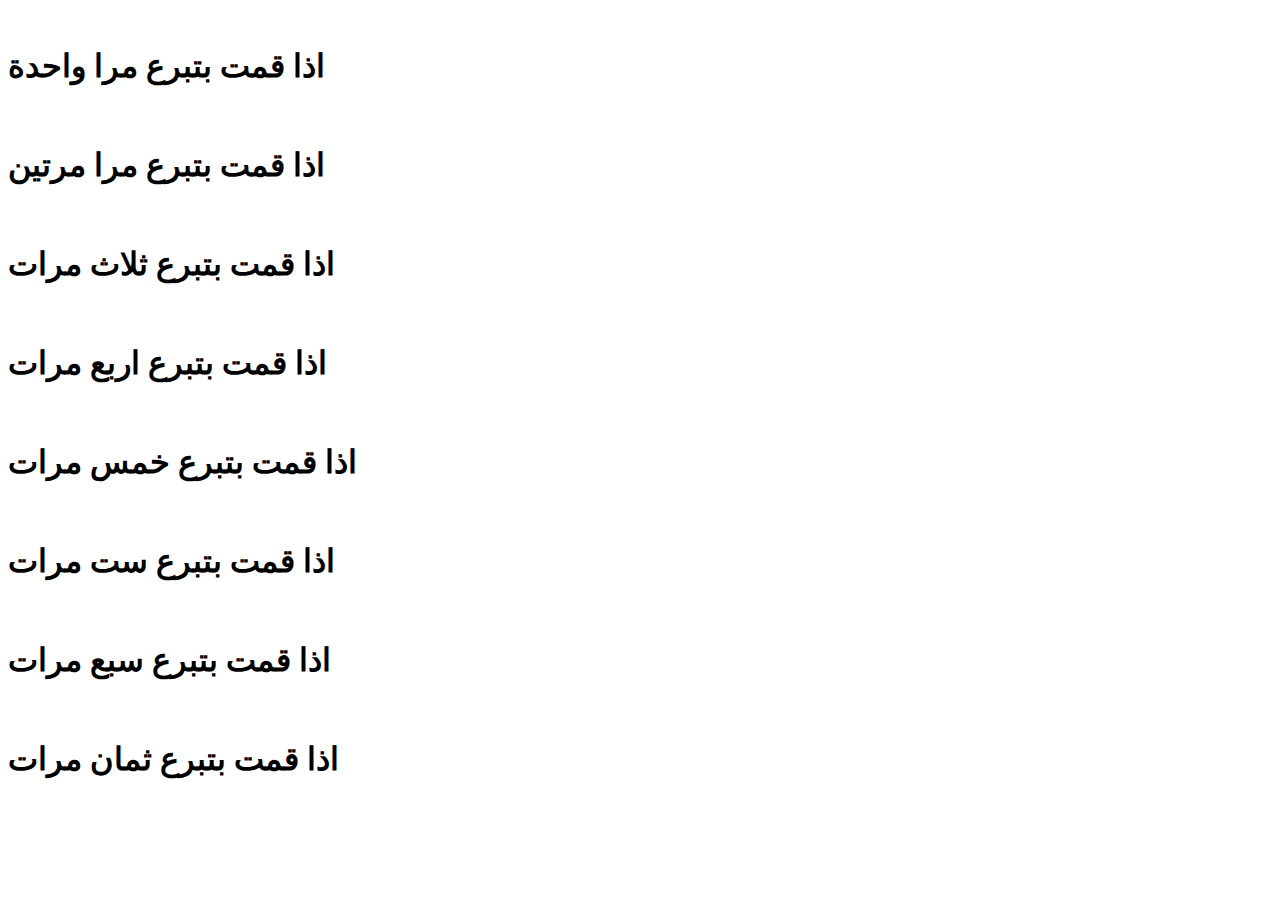
==== html/index.html @ 326f0e8f "finsh" ====
<!DOCTYPE html>
<html lang="en">
<head>
    <meta charset="UTF-8">
    <meta name="viewport" content="width=device-width, initial-scale=1.0">
    <title>Document</title>
    <link rel="stylesheet" href="style.css">
</head>
<body>
    <div class="card-container">
        <div class="card">
        <div class="front-content">
          <img src="https://i.pinimg.com/736x/da/b7/bf/dab7bf69f201fda91bfa6c8059a0cc6c.jpg" alt="">
        </div>
        <div class="content">
         <h1> اذا قمت بتبرع مرا واحدة</h1>
          </p>
        </div>
      </div>
      </div>
      <div class="card-container">
        <div class="card">
        <div class="front-content">
          <img src="https://i.pinimg.com/736x/da/b7/bf/dab7bf69f201fda91bfa6c8059a0cc6c.jpg" alt="">
        </div>
        <div class="content">
          
            <h1> اذا قمت بتبرع مرا مرتين</h1>
        </div>
      </div>
      </div>
      <div class="card-container">
        <div class="card">
        <div class="front-content">
          <img src="https://i.pinimg.com/736x/da/b7/bf/dab7bf69f201fda91bfa6c8059a0cc6c.jpg" alt="">
        </div>
        <div class="content">
          
            <h1> اذا قمت بتبرع ثلاث مرات</h1>
        </div>
      </div>
      </div>
      <div class="card-container">
        <div class="card">
        <div class="front-content">
          <img src="https://i.pinimg.com/736x/da/b7/bf/dab7bf69f201fda91bfa6c8059a0cc6c.jpg" alt="">
        </div>
        <div class="content">
            <h1> اذا قمت بتبرع اربع مرات</h1>
        </div>
      </div>
      </div>
      <div class="card-container">
        <div class="card">
        <div class="front-content">
          <img src="https://i.pinimg.com/736x/da/b7/bf/dab7bf69f201fda91bfa6c8059a0cc6c.jpg" alt="">
        </div>
        <div class="content">
            <h1> اذا قمت بتبرع خمس مرات</h1>
        </div>
      </div>
      </div>
      <div class="card-container">
        <div class="card">
        <div class="front-content">
          <img src="https://i.pinimg.com/736x/da/b7/bf/dab7bf69f201fda91bfa6c8059a0cc6c.jpg" alt="">
        </div>
        <div class="content">
          
            <h1> اذا قمت بتبرع ست مرات</h1>
        </div>
      </div>
      </div>
      <div class="card-container">
        <div class="card">
        <div class="front-content">
          <img src="https://i.pinimg.com/736x/da/b7/bf/dab7bf69f201fda91bfa6c8059a0cc6c.jpg" alt="">
        </div>
        <div class="content">
          
            <h1> اذا قمت بتبرع سبع مرات</h1>
        </div>
      </div>
      </div>
      <div class="card-container">
        <div class="card">
        <div class="front-content">
          <img src="https://i.pinimg.com/736x/da/b7/bf/dab7bf69f201fda91bfa6c8059a0cc6c.jpg" alt="">
        </div>
        <div class="content">
          
            <h1> اذا قمت بتبرع ثمان مرات</h1>
        </div>
      </div>
      </div>
</body>
</html>
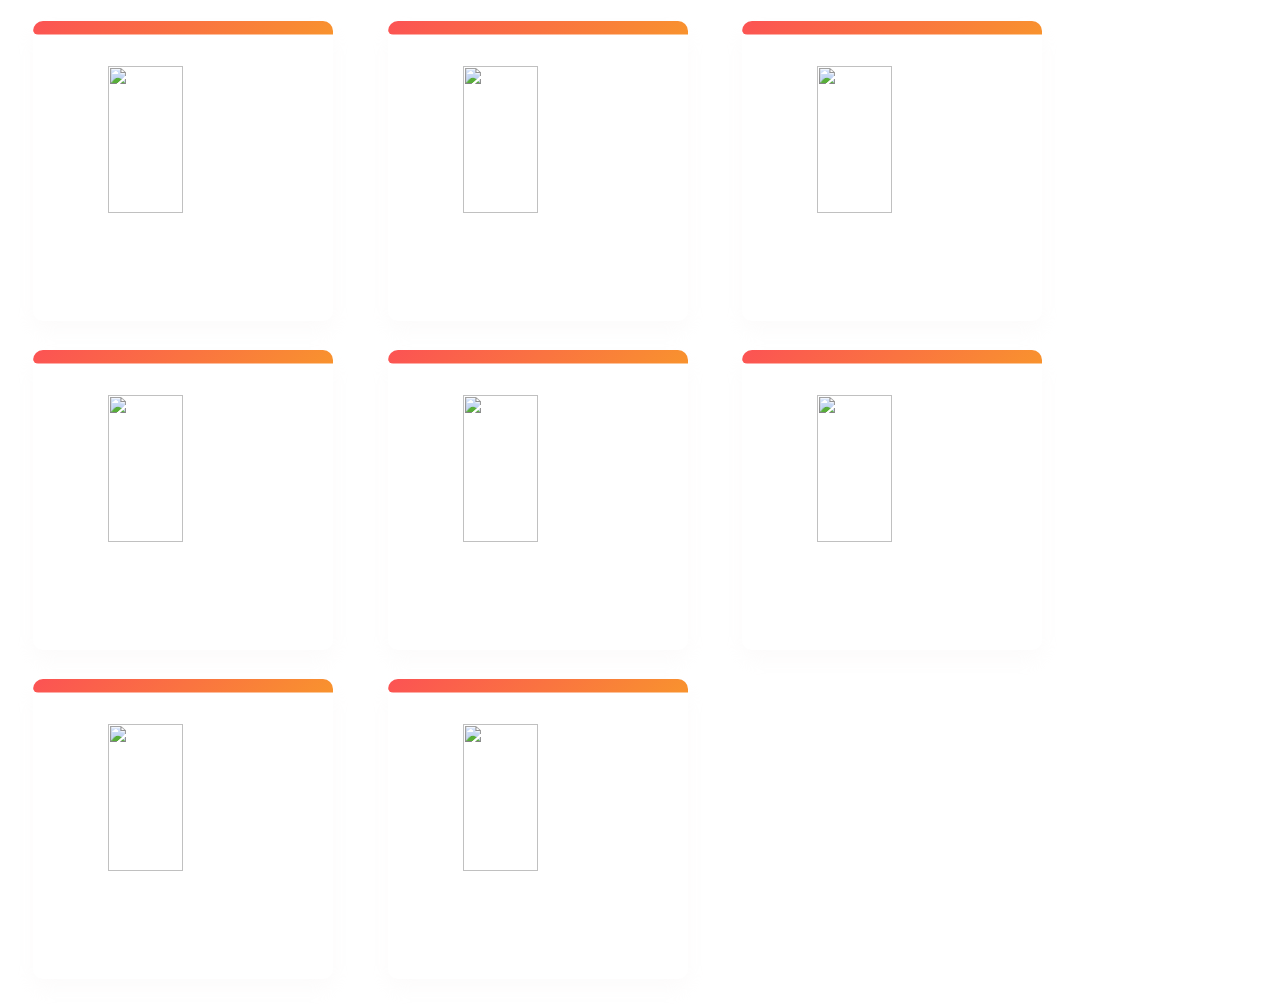
==== commit 84a7e361: "done" ====
--- a/html/index.html
+++ b/html/index.html
@@ -4,7 +4,7 @@
     <meta charset="UTF-8">
     <meta name="viewport" content="width=device-width, initial-scale=1.0">
     <title>Document</title>
-    <link rel="stylesheet" href="style.css">
+    <link rel="stylesheet" href="../css/style.css">
 </head>
 <body>
     <div class="card-container">
--- a/css/style.css
+++ b/css/style.css
@@ -0,0 +1,78 @@
+.card-container {
+    width: 300px;
+    height: 300px;
+    position: relative;
+    border-radius: 10px;
+    box-shadow: 0 10px 20px rgba(238, 233, 233, 0.2);
+    overflow: hidden;
+    display: inline-block;
+    margin:1% 2%;
+  }
+  
+  .card {
+    width: 100%;
+    height: 100%;
+    border-radius: inherit;
+  }
+  img{
+    height: 70%;
+    width: 50%;
+  }
+  .card .front-content {
+    width: 100%;
+    height: 100%;
+    display: flex;
+    align-items: center;
+    justify-content: center;
+    transition: all 0.6s cubic-bezier(0.23, 1, 0.320, 1)
+  }
+  
+  .card .front-content p {
+    font-size: 32px;
+    font-weight: 700;
+    opacity: 1;
+    background: linear-gradient(-45deg, #f89b29 0%, #ff0f7b 100% );
+    background-clip: text;
+    -webkit-background-clip: text;
+    -webkit-text-fill-color: transparent;
+    transition: all 0.6s cubic-bezier(0.23, 1, 0.320, 1)
+  }
+  
+  .card .content {
+    position: absolute;
+    top: 0;
+    left: 0;
+    width: 100%;
+    height: 100%;
+    display: flex;
+    flex-direction: column;
+    align-items: center;
+    justify-content: center;
+    text-align: center;
+    gap: 10px;
+    background: linear-gradient(-45deg, #f89b29 0%, #ff0f7b 100% );
+    color: #232020;
+    padding: 20px;
+    line-height: 1.5;
+    border-radius: 5px;
+    pointer-events: none;
+    transform: translateY(-96%);
+    transition: all 0.6s cubic-bezier(0.23, 1, 0.320, 1);
+  }
+  
+  .card .content .heading {
+    font-size: 32px;
+    font-weight: 700;
+  }
+  
+  .card:hover .content {
+    transform: translateY(0);
+  }
+  
+  .card:hover .front-content {
+    transform: translateY(30%);
+  }
+  
+  .card:hover .front-content p {
+    opacity: 0;
+  }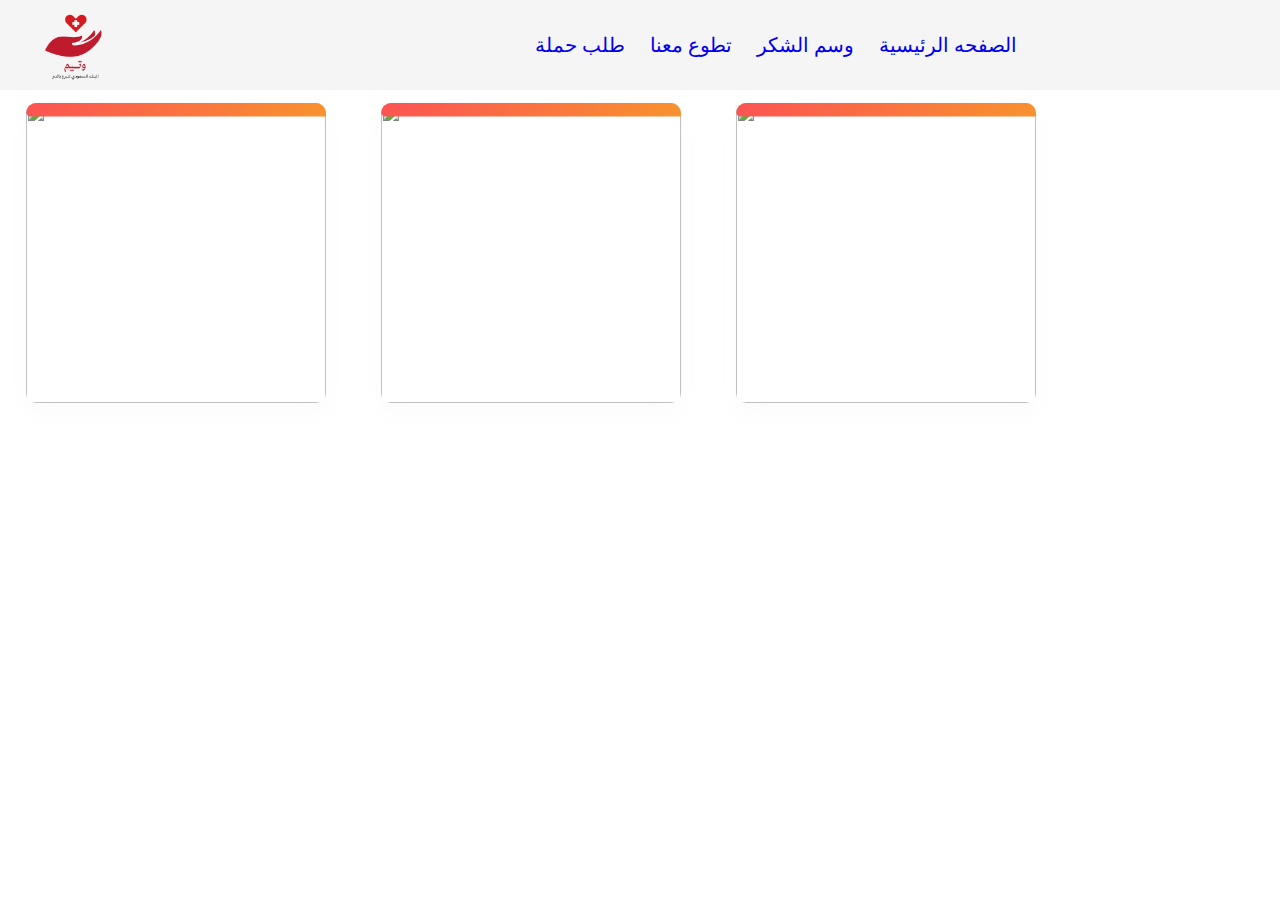
==== commit c49d75a6: "done" ====
--- a/html/index.html
+++ b/html/index.html
@@ -6,11 +6,26 @@
     <title>Document</title>
     <link rel="stylesheet" href="../css/style.css">
 </head>
+<header>
+  <img src="../Blood_Donation_Logo-removebg-preview.png" alt="">
+  <nav>
+     <div class="navbar">
+      
+            <a href="#">الصفحه الرئيسية</a>
+            <a href="#">وسم الشكر</a>
+            <a href="#">تطوع معنا</a>
+            <a href="#">طلب حملة</a>
+            
+     </div>
+
+  </nav>
+
+</header>
 <body>
     <div class="card-container">
         <div class="card">
         <div class="front-content">
-          <img src="https://i.pinimg.com/736x/da/b7/bf/dab7bf69f201fda91bfa6c8059a0cc6c.jpg" alt="">
+          <img class="text" src="https://cdn.discordapp.com/attachments/1113490793970282546/1135895423840682012/sabq2F2023-052Fc5d7be21-4ff7-472e-b2cd-0a3058714c762F2e2590bc_657c_48f7_9cb9_364cf5cac3ee.png" alt="">
         </div>
         <div class="content">
          <h1> اذا قمت بتبرع مرا واحدة</h1>
@@ -21,7 +36,7 @@
       <div class="card-container">
         <div class="card">
         <div class="front-content">
-          <img src="https://i.pinimg.com/736x/da/b7/bf/dab7bf69f201fda91bfa6c8059a0cc6c.jpg" alt="">
+          <img src="https://cdn.discordapp.com/attachments/1113490793970282546/1135895064971857930/1047853.jpg" alt="">
         </div>
         <div class="content">
           
@@ -32,7 +47,7 @@
       <div class="card-container">
         <div class="card">
         <div class="front-content">
-          <img src="https://i.pinimg.com/736x/da/b7/bf/dab7bf69f201fda91bfa6c8059a0cc6c.jpg" alt="">
+          <img src="https://cdn.discordapp.com/attachments/1113490793970282546/1135895064707612743/02edf4d51db14482.jpg" alt="">
         </div>
         <div class="content">
           
@@ -40,58 +55,8 @@
         </div>
       </div>
       </div>
-      <div class="card-container">
-        <div class="card">
-        <div class="front-content">
-          <img src="https://i.pinimg.com/736x/da/b7/bf/dab7bf69f201fda91bfa6c8059a0cc6c.jpg" alt="">
-        </div>
-        <div class="content">
-            <h1> اذا قمت بتبرع اربع مرات</h1>
-        </div>
-      </div>
-      </div>
-      <div class="card-container">
-        <div class="card">
-        <div class="front-content">
-          <img src="https://i.pinimg.com/736x/da/b7/bf/dab7bf69f201fda91bfa6c8059a0cc6c.jpg" alt="">
-        </div>
-        <div class="content">
-            <h1> اذا قمت بتبرع خمس مرات</h1>
-        </div>
-      </div>
-      </div>
-      <div class="card-container">
-        <div class="card">
-        <div class="front-content">
-          <img src="https://i.pinimg.com/736x/da/b7/bf/dab7bf69f201fda91bfa6c8059a0cc6c.jpg" alt="">
-        </div>
-        <div class="content">
-          
-            <h1> اذا قمت بتبرع ست مرات</h1>
-        </div>
-      </div>
-      </div>
-      <div class="card-container">
-        <div class="card">
-        <div class="front-content">
-          <img src="https://i.pinimg.com/736x/da/b7/bf/dab7bf69f201fda91bfa6c8059a0cc6c.jpg" alt="">
-        </div>
-        <div class="content">
-          
-            <h1> اذا قمت بتبرع سبع مرات</h1>
-        </div>
-      </div>
-      </div>
-      <div class="card-container">
-        <div class="card">
-        <div class="front-content">
-          <img src="https://i.pinimg.com/736x/da/b7/bf/dab7bf69f201fda91bfa6c8059a0cc6c.jpg" alt="">
-        </div>
-        <div class="content">
-          
-            <h1> اذا قمت بتبرع ثمان مرات</h1>
-        </div>
-      </div>
-      </div>
+      
+      
+     
 </body>
 </html>--- a/css/style.css
+++ b/css/style.css
@@ -1,3 +1,42 @@
+*{
+  margin: 0;
+  
+}
+header{
+  
+  background-color: whitesmoke;
+  display: flex;
+  font-size: 20px;
+  align-items: center;
+  gap: 8%;
+  width:100%;
+  height: 10vh;
+
+
+}
+header img{
+
+width: 150px;
+height: 150px;
+
+}
+header nav{
+
+  width: 100%;
+  text-align: center;
+}
+nav a{
+
+  color: 0D1282;
+  text-decoration: none;
+  margin-left: 20px;
+
+}
+
+
+
+
+
 .card-container {
     width: 300px;
     height: 300px;
@@ -14,9 +53,11 @@
     height: 100%;
     border-radius: inherit;
   }
+
+
   img{
-    height: 70%;
-    width: 50%;
+    height: 100%;
+    width: 100%;
   }
   .card .front-content {
     width: 100%;
